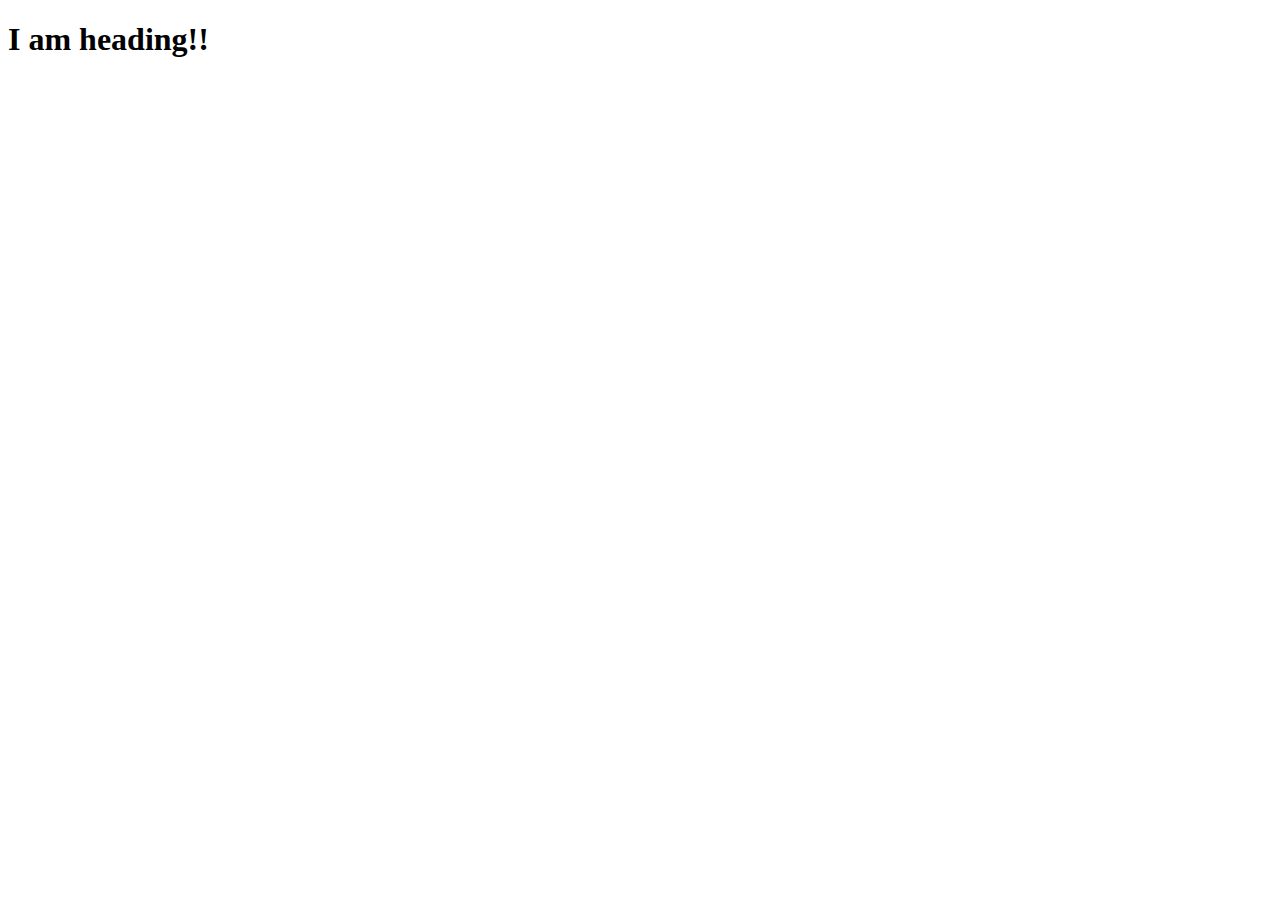
==== index1.html @ 340a9790 "New hover effer on botton" ====
<!DOCTYPE html>
<html lang="en">
<head>
    <meta charset="UTF-8">
    <meta http-equiv="X-UA-Compatible" content="IE=edge">
    <meta name="viewport" content="width=device-width, initial-scale=1.0">
    <link rel="stylesheet" href="app.css">
    <title>Document</title>
</head>
<body>
    <section> 
        <h1>I am heading!!</h1>
    </section>
</body>
</html>
---- app.css ----
section{
    width:80% ;
    height: 800px;
    background-image:url(https://www.google.com/url?sa=i&url=https%3A%2F%2Funsplash.com%2Fs%2Fphotos%2Fphoto-background&psig=AOvVaw2bwU9vhMtCfI9xWY-6iB88&ust=1677725575997000&source=images&cd=vfe&ved=0CBAQjRxqFwoTCOjMi_ncuf0CFQAAAAAdAAAAABAJ);
}
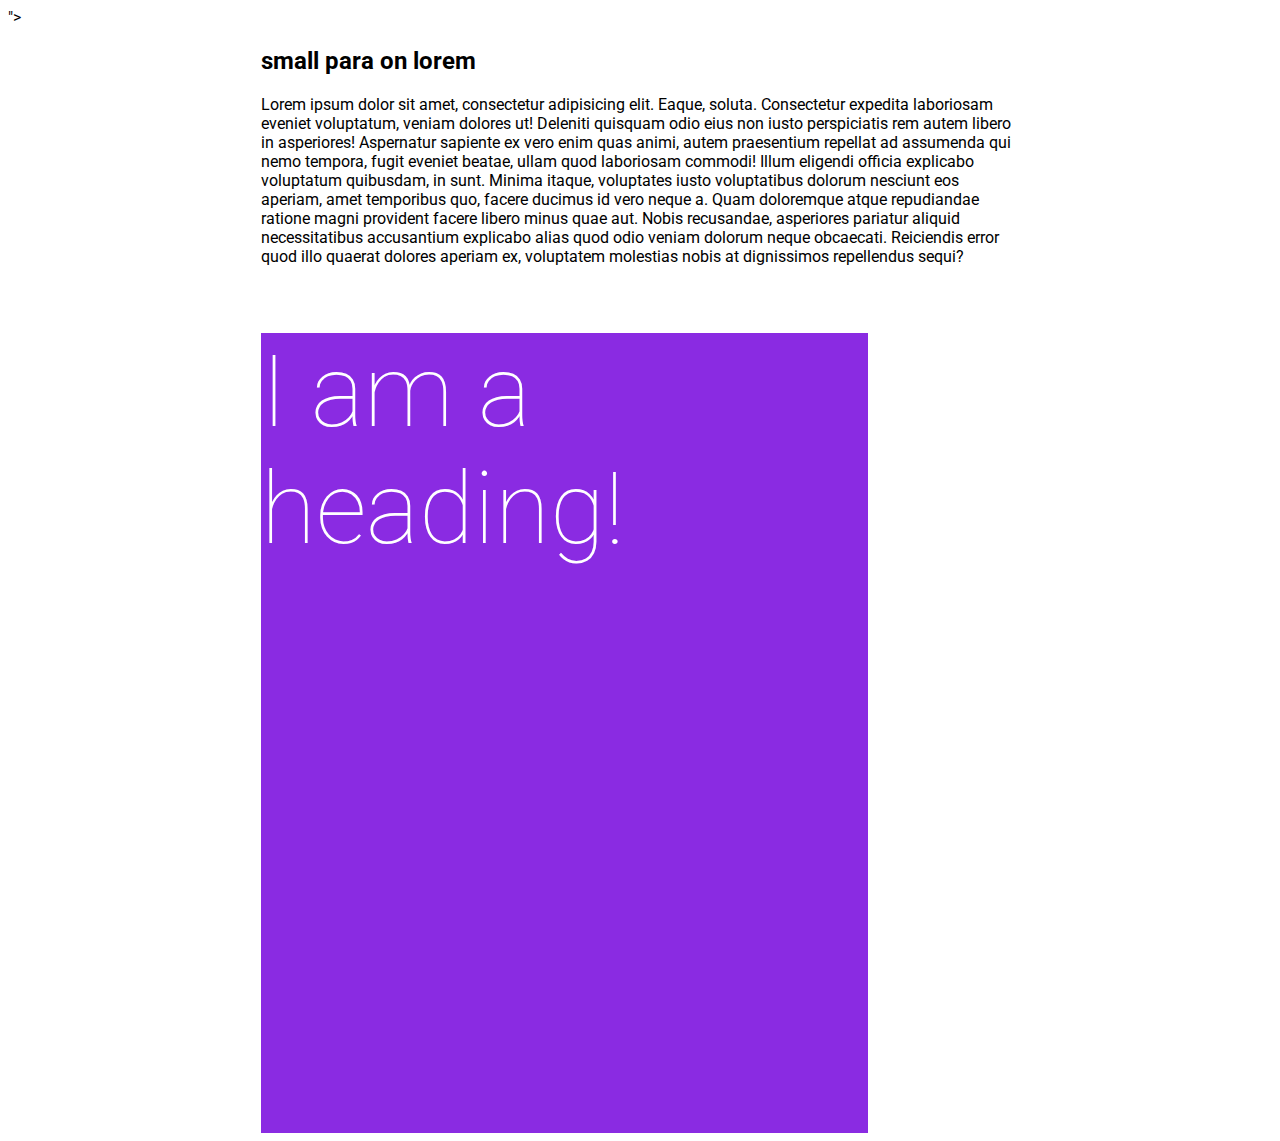
==== commit 713da27e: "Heading_with_BackgroundImage" ====
--- a/index1.html
+++ b/index1.html
@@ -5,11 +5,25 @@
     <meta http-equiv="X-UA-Compatible" content="IE=edge">
     <meta name="viewport" content="width=device-width, initial-scale=1.0">
     <link rel="stylesheet" href="app.css">
+    <link rel="stylesheet" href="<link rel="preconnect" href="https://fonts.googleapis.com">
+    <link rel="preconnect" href="https://fonts.gstatic.com" crossorigin>
+    <link href="https://fonts.googleapis.com/css2?family=Roboto:ital,wght@0,400;1,100&display=swap" rel="stylesheet">">
     <title>Document</title>
 </head>
 <body>
-    <section> 
-        <h1>I am heading!!</h1>
-    </section>
+
+    <main>
+        <h2>small para on lorem</h2>
+    <p>
+        Lorem ipsum dolor sit amet, consectetur adipisicing elit. Eaque, soluta. Consectetur expedita laboriosam eveniet voluptatum, veniam dolores ut! Deleniti quisquam odio eius non iusto perspiciatis rem autem libero in asperiores!
+        Aspernatur sapiente ex vero enim quas animi, autem praesentium repellat ad assumenda qui nemo tempora, fugit eveniet beatae, ullam quod laboriosam commodi! Illum eligendi officia explicabo voluptatum quibusdam, in sunt.
+        Minima itaque, voluptates iusto voluptatibus dolorum nesciunt eos aperiam, amet temporibus quo, facere ducimus id vero neque a. Quam doloremque atque repudiandae ratione magni provident facere libero minus quae aut.
+        Nobis recusandae, asperiores pariatur aliquid necessitatibus accusantium explicabo alias quod odio veniam dolorum neque obcaecati. Reiciendis error quod illo quaerat dolores aperiam ex, voluptatem molestias nobis at dignissimos repellendus sequi?
+
+    </p>
+   <section>
+    <h1>I am a heading!</h1>
+</section>
+</main>
 </body>
 </html>--- a/app.css
+++ b/app.css
@@ -1,5 +1,21 @@
 section{
     width:80% ;
     height: 800px;
-    background-image:url(https://www.google.com/url?sa=i&url=https%3A%2F%2Funsplash.com%2Fs%2Fphotos%2Fphoto-background&psig=AOvVaw2bwU9vhMtCfI9xWY-6iB88&ust=1677725575997000&source=images&cd=vfe&ved=0CBAQjRxqFwoTCOjMi_ncuf0CFQAAAAAdAAAAABAJ);
+    /* background-image: url("https://images.unsplash.com/photo-1581881067989-7e3eaf45f4f6?ixlib=rb-4.0.3&ixid=MnwxMjA3fDB8MHxwaG90by1wYWdlfHx8fGVufDB8fHx8&auto=format&fit=crop&w=715&q=80");
+    background-repeat: no-repeat;
+    background-size: cover;
+    background-position: center; */
+    background: center/40% no-repeat url("https://images.unsplash.com/photo-1494475673543-6a6a27143fc8?ixlib=rb-4.0.3&ixid=MnwxMjA3fDB8MHxwaG90by1wYWdlfHx8fGVufDB8fHx8&auto=format&fit=crop&w=687&q=80"),blueviolet  ;
 }
+h1{
+    font-weight: 100;
+    font-size: 100px;
+    color: white;
+}
+main{
+    width: 60%;
+    margin: 0 auto;
+}
+body{
+    font-family: 'Roboto', sans-serif;
+}
